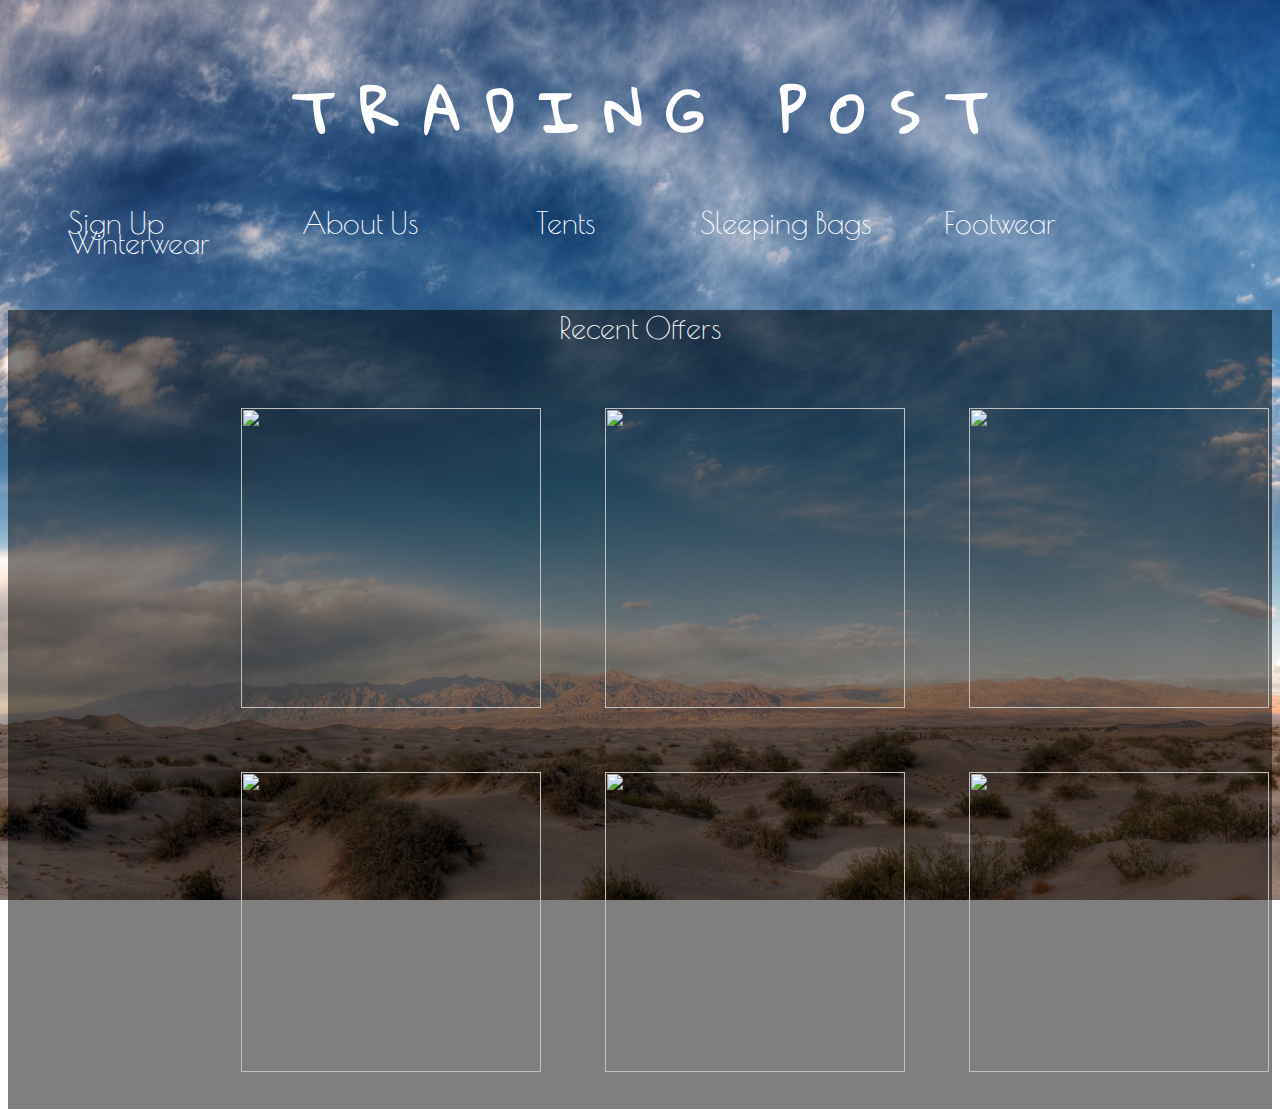
==== index.html @ ed456e96 "Commit from terminal" ====
<!DOCTYPE html>
<html>
<head>
<link rel="stylesheet" type="text/css" href="stylesheet.css">
<script src="https://ajax.googleapis.com/ajax/libs/jquery/1.12.2/jquery.min.js"></script>
<script type='text/javascript' src='script.js'></script>
<link href='https://fonts.googleapis.com/css?family=Gloria+Hallelujah|Poiret+One' rel='stylesheet' type='text/css'>
</head>

<title>Trading Post</title>


<h3>T R A D I N G &nbsp P O S T</h3>

<body>
<div class="button">Sign Up</div>
<div class="button">About Us</div>
<div class="button">Tents</div>
<div class="button sleeping">Sleeping Bags</div>
<div class="button">Footwear</div>
<div class="button">Winterwear</div>
<div id="filter">
	<p style="color: white; font-size: 30px; font-family: 'Poiret One'; text-align: center;">Recent Offers</p> 
	<table>
		<tr>
			<td><img src="https://s-media-cache-ak0.pinimg.com/736x/cb/b8/91/cbb891b4999e63661aafdf3c5c7bfeb4.jpg"/></td>
			<td><img src="http://i1.adis.ws/i/jpl/bl_113133_a"/></td>
			<td><img src="https://productimages.camping-gear-outlet.com/e5/62379.jpg"/><td>
		</tr>
		<tr>			
			<td><img src="https://www.hammockbliss.com/files/home-slideshow/05.jpg"/></td>
			<td><img src="https://productimages.camping-gear-outlet.com/e5/62379.jpg"/></td>
			<td><img src="https://s-media-cache-ak0.pinimg.com/736x/cb/b8/91/cbb891b4999e63661aafdf3c5c7bfeb4.jpg"/></td>
		</tr>
		<tr>
			<td></td>
			<td></td>
			<td></td>
		</tr>

</div>


</body>

</html>
---- stylesheet.css ----
html { 
  background: url(images/photo.jpg) no-repeat center center fixed; 
  -webkit-background-size: cover;
  -moz-background-size: cover;
  -o-background-size: cover;
  background-size: cover;
}

h3	{
	font-size: 55px;
	color: white;
	font-family: 'Gloria Hallelujah', cursive;
	text-align: center;
	position: center;
}

#description 	{
	color: white;
	font-family: cursive;
	font-size: 18px;
	text-align: center;
}


.button	{
	display: inline-block;
	position: center;
	font-family: 'Poiret One', cursive;
	color: white;
	font-size: 30px;
	width: 170px;
	margin-left: 60px;
	margin-top: -50px;
}

.sleeping	{
	width: 180px;
	margin-left: -10px;
}


#filter	{
	width: 100%;
	height: 100%;
	background: rgba(0,0,0,0.5);
	margin-top: 50px;
}

#signup	{
	width: 100%;
	height: 500px
	background-color: red;
}

.active	{
	color: #00ff99;
}

ul > li {
	font-size: 20px;
	font-family: 'Poiret One';
	color: white;
	padding-top: 20px;
}

table {
	 margin-left: 200px;
}

img {
	width: 300px;
	height: 300px;
	padding: 30px;
}
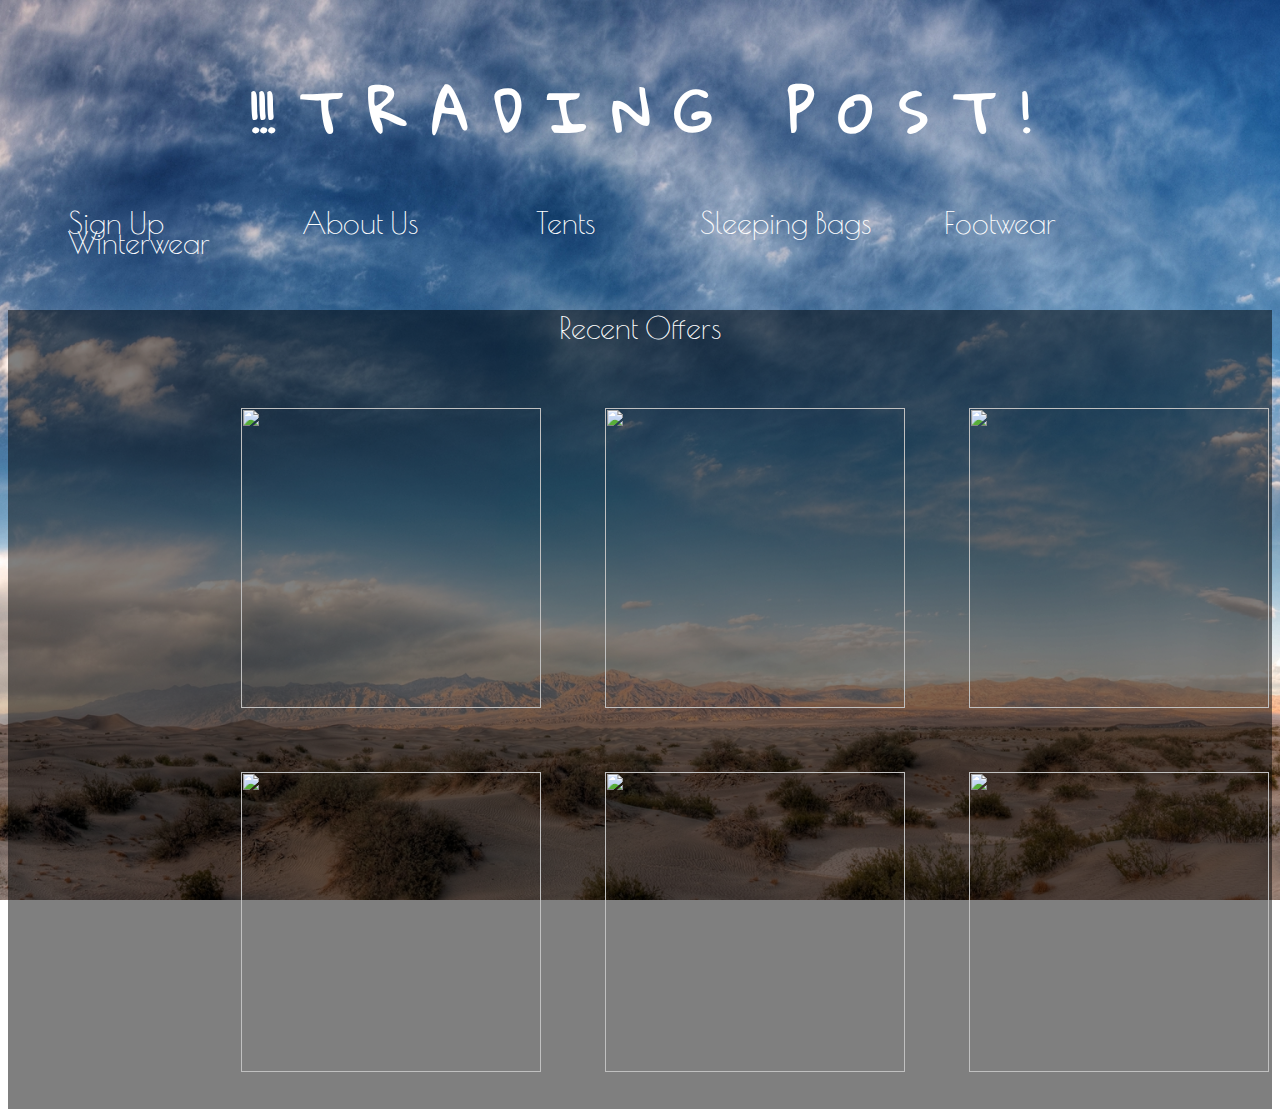
==== commit 09447389: "Test update" ====
--- a/index.html
+++ b/index.html
@@ -10,7 +10,7 @@
 <title>Trading Post</title>
 
 
-<h3>T R A D I N G &nbsp P O S T</h3>
+<h3>!!! T R A D I N G &nbsp P O S T !</h3>
 
 <body>
 <div class="button">Sign Up</div>
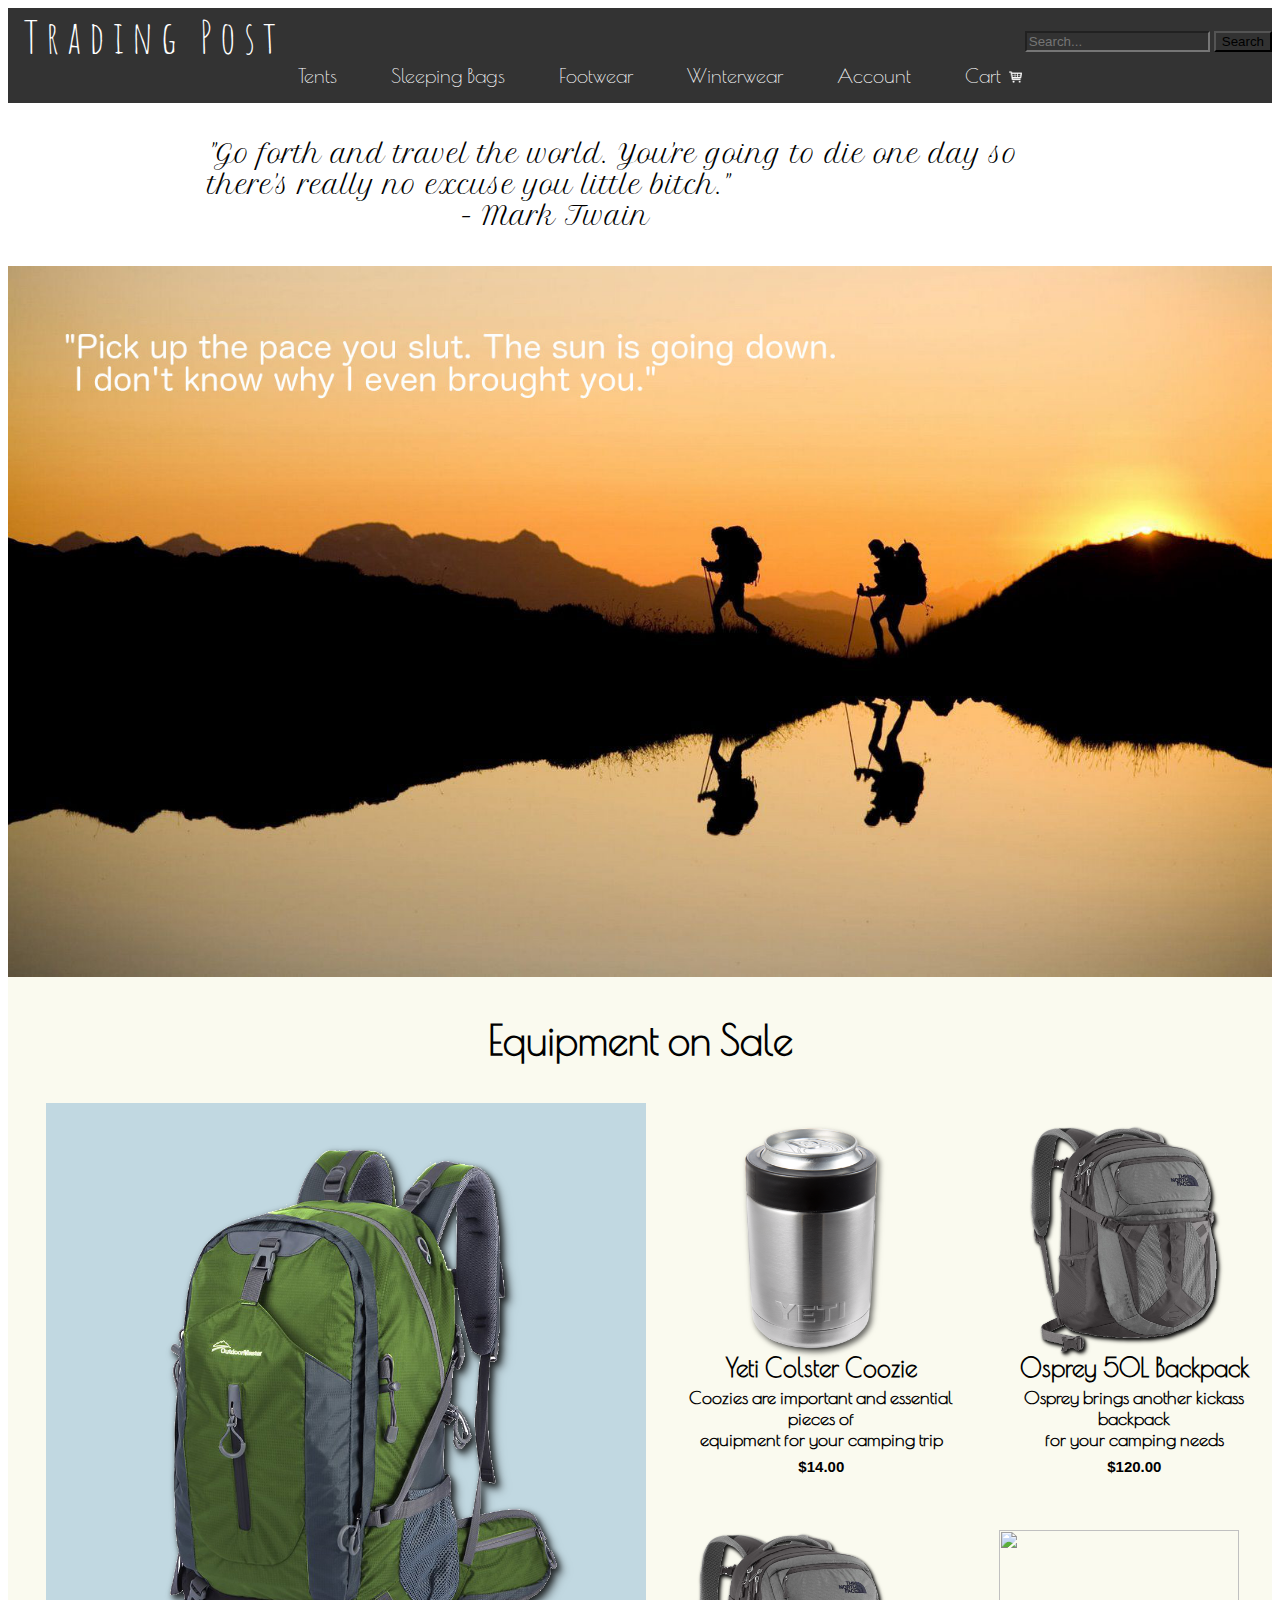
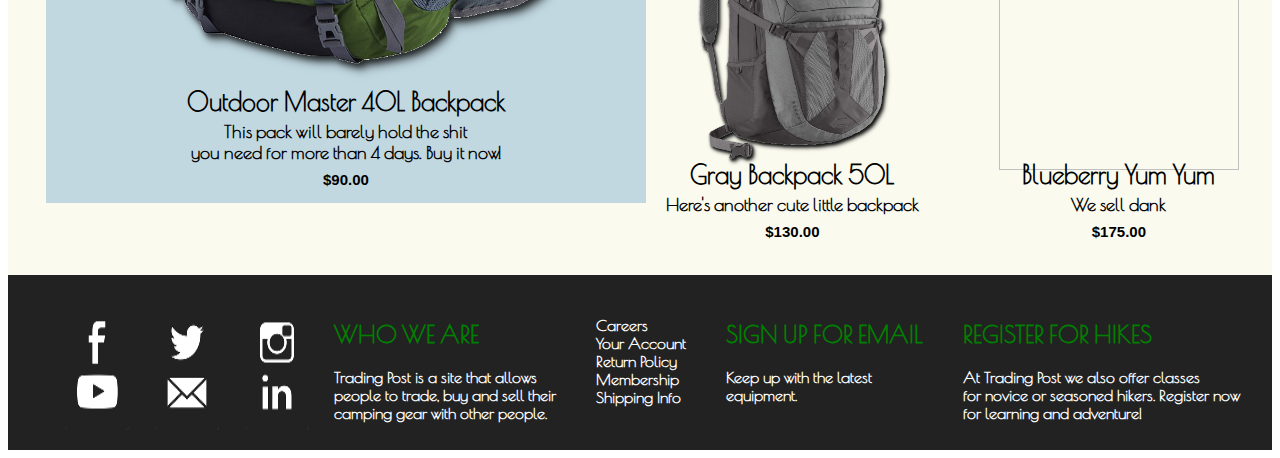
==== commit 04b6ae19: "wtf UPDATE" ====
--- a/index.html
+++ b/index.html
@@ -1,46 +1,153 @@
 <!DOCTYPE html>
 <html>
 <head>
-<link rel="stylesheet" type="text/css" href="stylesheet.css">
+<link rel="stylesheet" type="text/css" href="stylesheetTEST.css">
 <script src="https://ajax.googleapis.com/ajax/libs/jquery/1.12.2/jquery.min.js"></script>
 <script type='text/javascript' src='script.js'></script>
-<link href='https://fonts.googleapis.com/css?family=Gloria+Hallelujah|Poiret+One' rel='stylesheet' type='text/css'>
+<link href='https://fonts.googleapis.com/css?family=Amatic+SC|Poiret+One|Petit+Formal+Script' rel='stylesheet' type='text/css'>
+
+<link rel="stylesheet" type="text/css" href="slick/slick.css"/>
+<link rel="stylesheet" type="text/css" href="slick/slick-theme.css"/>
+				
+
+<title>The Trading Post</title>
 </head>
 
-<title>Trading Post</title>
+<body>
 
+<!--Navigation Bar and Logo-->
 
-<h3>!!! T R A D I N G &nbsp P O S T !</h3>
+<div class = navigationBar>
+<div>
+	<p id="logo">&nbsp T r a d i n g &nbsp P o s t</p>
+</div>
+<div>
+<form class="search">
+	<input type="text" placeholder="Search..." required>
+	<input type="button" value="Search">
+</form>
+</div>
 
-<body>
-<div class="button">Sign Up</div>
-<div class="button">About Us</div>
-<div class="button">Tents</div>
-<div class="button sleeping">Sleeping Bags</div>
-<div class="button">Footwear</div>
-<div class="button">Winterwear</div>
-<div id="filter">
-	<p style="color: white; font-size: 30px; font-family: 'Poiret One'; text-align: center;">Recent Offers</p> 
-	<table>
-		<tr>
-			<td><img src="https://s-media-cache-ak0.pinimg.com/736x/cb/b8/91/cbb891b4999e63661aafdf3c5c7bfeb4.jpg"/></td>
-			<td><img src="http://i1.adis.ws/i/jpl/bl_113133_a"/></td>
-			<td><img src="https://productimages.camping-gear-outlet.com/e5/62379.jpg"/><td>
-		</tr>
-		<tr>			
-			<td><img src="https://www.hammockbliss.com/files/home-slideshow/05.jpg"/></td>
-			<td><img src="https://productimages.camping-gear-outlet.com/e5/62379.jpg"/></td>
-			<td><img src="https://s-media-cache-ak0.pinimg.com/736x/cb/b8/91/cbb891b4999e63661aafdf3c5c7bfeb4.jpg"/></td>
-		</tr>
-		<tr>
-			<td></td>
-			<td></td>
-			<td></td>
-		</tr>
-
+<div>
+	<ul class="navLinks">
+		<li>Tents</li>
+		<li>Sleeping Bags</li>
+		<li>Footwear</li>
+		<li>Winterwear</li>
+		<li>Account</li>
+		<li>Cart &nbsp<img class="cart" src="cart.png"></li>
+	</ul>
+</div>
 </div>
 
 
+<!-- Corny Quote -->
+
+<div class="quoteDiv">
+<p id="quote">"Go forth and travel the world. You're going to die one day so there's really no excuse you little bitch." <br /> &nbsp &nbsp &nbsp &nbsp &nbsp &nbsp &nbsp &nbsp &nbsp &nbsp &nbsp &nbsp &nbsp &nbsp   - Mark Twain</p>
+</div>
+
+
+
+<div class="widePic">
+		<img src="hiking.jpg">
+		<img src="camping.jpg">
+</div>
+
+
+<script type="text/javascript" src="//code.jquery.com/jquery-1.11.0.min.js"></script>
+<script type="text/javascript" src="//code.jquery.com/jquery-migrate-1.2.1.min.js"></script>
+
+<script type="text/javascript" src="slick/slick.min.js"></script>
+
+<!--For Sale-->
+
+<div class="packsSale">
+<p class="packsTitle"><strong><strong>Equipment on Sale</strong></p>
+	<div>
+		<div class="specSale product">
+			<img src="backpack.png">
+			<p class="titleProd">Outdoor Master 40L Backpack</p>
+			<p class="desc">This pack will barely hold the shit <br/> you need for more than 4 days. Buy it now!</p>
+			<p class="price">$90.00</p>
+		</div>
+		<div class="row">
+		<div class="regProd">
+			<div class="product">
+			<img class="item" src="can.png">
+			<p class="titleProd">Yeti Colster Coozie</p>
+			<p class="desc">Coozies are important and essential pieces of<br/> equipment for your camping trip</p>
+			<p class="price">$14.00</p>	
+			</div>
+
+			<div class="product">	
+			<img class="item" src="backpack2.png">
+			<p class="titleProd">Osprey 50L Backpack</p>
+			<p class="desc">Osprey brings another kickass backpack <br/> for your camping needs</p>
+			<p class="price"> $120.00</p>
+			</div>
+		</div>
+	</div>
+
+	<div class="saleItems row2">
+		<div class="product">
+			<img class="item" src="backpack2.png">
+			<p class="titleProd"> Gray Backpack 50L </p>
+			<p class="desc">Here's another cute little backpack</p>
+			<p class="price"> $130.00 </p>
+		</div>
+		<div class="weed product">
+			<img class="item" src="http://67.media.tumblr.com/83a9d4e853d33ceba3f41f8a24895aba/tumblr_mk6bvgBvgM1s5jjtzo1_500.png">
+			<p class="titleProd">Blueberry Yum Yum</p>
+			<p class="desc">We sell dank</p>
+			<p class="price">$175.00</p>
+		</div>
+
+	</div>
+</div>
+
+<!--Information-->
+
+<div class="footer">
+	<div class="centeredFooter">
+		<div class="row1Footer">
+			<div class="socialMedia">
+				<img class="icon" src="icons.png">
+			</div>
+			<div class="who">
+				<h2>WHO WE ARE</h2>
+				<p>Trading Post is a site that allows<br/> people to trade, buy and sell their <br/> camping gear with other people.</p>
+			</div>
+			<div class="misc">
+				<ul>
+					<li>Careers</li>
+					<li>Your Account</li>
+					<li>Return Policy</li>
+					<li>Membership</li>
+					<li>Shipping Info</li>
+				</ul>
+			</div>
+			<div class="mail">
+				<h2>SIGN UP FOR EMAIL</h2>
+				<p>Keep up with the latest<br/> equipment.</p>
+			</div>
+			<div class="hikes">
+				<h2>REGISTER FOR HIKES</h2>
+				<p>At Trading Post we also offer classes<br/> for novice or seasoned hikers. Register now<br/> for learning and adventure!</p>
+			</div>
+
+
+		</div>
+
+
+	</div>
+</div>
+
+
+
+
+
 </body>
+</html>
 
-</html>+
--- a/stylesheetTEST.css
+++ b/stylesheetTEST.css
@@ -0,0 +1,264 @@
+.navigationBar {
+	background-color: #333;
+}
+
+#logo {
+	font-family: 'Amatic SC', cursive;
+	color: white;
+	margin: 0;
+	font-size: 45px;
+	display: inline-block;
+	overflow: hidden;
+}
+
+
+form {
+	display: inline-block;
+	overflow: none;
+	float: right;
+	background: rgba(50, 50, 50, 0.5);
+	margin-top: -3%;
+}
+
+form input{
+		background: rgba(50, 50, 50, 0.5);
+}
+
+.navLinks {
+	text-align: center;
+	display: inline-block;
+	overflow: none;
+	margin-top: -2%
+}
+
+
+.activeNav {
+	color: green;
+}
+
+.activeProd {
+	text-decoration: underline;
+	color: green;
+}
+
+.navLinks li {
+	font-family: 'Poiret One', cursive;
+	color: white;
+	list-style: none;
+	display: inline;
+	padding: 25px;
+	font-size: 20px;
+	position: center;
+}
+
+.navLinks li:hover {
+	color: #c0dd8d;
+}
+
+.cart {
+	width: 1%;
+	height: 1%;
+}
+
+#quote {
+	font-family: 'Petit Formal Script', cursive;
+	font-size: 25px;
+	padding: 10px;
+	margin-left: 15%;
+	margin-right: 15%;
+}
+
+img {
+	width: 100%;
+	height: 100%;
+}
+
+.bgSlide {
+	display: block;
+	background: #333;
+	height: 520px;
+	width: 100%;
+}
+
+.slideshow { 
+	background: transparent;
+ 	width: 700px;
+ 	height: 500px;
+ 	margin: auto;
+ 	padding-top: 10px;
+ 	padding-bottom: 10px;
+ 	z-index: 0;
+}
+
+
+.widePic img {
+	position: relative;
+	height: 70%;
+	width: 100%;
+}
+
+
+span {
+	position:absolute;
+    top:0px;
+    left:0px;
+    color:#c30;
+    font-size:2em;
+}
+
+.packsSale {
+	background-color: #fafaef;
+	overflow: auto;
+}
+
+.packsTitle {
+	color: black;
+	font-family: 'Poiret One', cursive;
+	font-size: 40px;
+	text-align: center;
+
+}
+
+.row1 {
+	display: flex;
+	margin-left:  20px;
+}
+.row2 {
+	display: flex;
+	padding: 20px;
+}
+
+.weed {
+	margin-left: 80px;
+}
+
+.specSale {
+	float: left;
+	margin-left: 3%;
+	background-color: #c1d8e1;
+}
+
+.specSale img {
+	width: 600px;
+	height: 600px;
+}
+
+.item{
+	width: 240px;
+	height: 240px;
+	padding-top: 20px;
+	padding-bottom: 10px;
+	display: block;
+	margin-left: auto;
+	margin-right: auto;
+}
+
+.regProd {
+	display: flex;
+}
+
+.regProd p{
+	text-align: center;
+	padding-left: 20px;
+}
+
+.titleProd {
+	font-family: 'Poiret One', cursive;
+	font-size: 25px;
+	color: black;
+	text-align: center;
+	margin-top: -20px;
+}
+
+.titleProd: hover {
+	text-decoration: underline;
+}
+
+.price {
+	color: black;
+	font-family: arial;
+	font-size: 15px;
+	text-align: center;
+	margin-top: -10px;
+}
+
+.desc {
+	font-family: 'Poiret One', cursive;
+	font-size: 18px;
+	color: black;
+	text-align: center;
+	margin-top: -20px;
+}
+
+.footer {
+	width: 100%;
+	height: 175px;
+	background-color: #222;
+	position: relative;
+}
+
+.centeredFooter {
+	margin: auto;
+	top: 25px;
+	width: 95%;
+	height: 160px;
+	position: relative;
+}
+
+.icon {
+	width: 100%;
+	height: 100%;
+}
+
+.row1Footer {
+	display: flex;
+}
+
+.who h2 {
+	color: green;
+	font-family: 'Poiret One', cursive;
+}
+
+.who p {
+	color: white;
+	font-family: 'Poiret One', cursive;
+}
+
+.misc li {
+	color: white;
+	font-family: 'Poiret One', cursive;
+	list-style: none;
+}
+
+.misc li:hover {
+	color: #c0dd8d;
+}
+
+.mail {
+	padding-left: 40px;
+	padding-right: 20px;
+}
+
+.mail h2 {
+	color: green;
+	font-family: 'Poiret One', cursive;
+}
+
+.mail p {
+	color: white;
+	font-family: 'Poiret One', cursive;
+}
+
+.hikes {
+	padding-left: 20px;
+}
+
+.hikes h2 {
+	color: green;
+	font-family: 'Poiret One', cursive;
+}
+
+.hikes p {
+	color: white;
+	font-family: 'Poiret One', cursive;
+}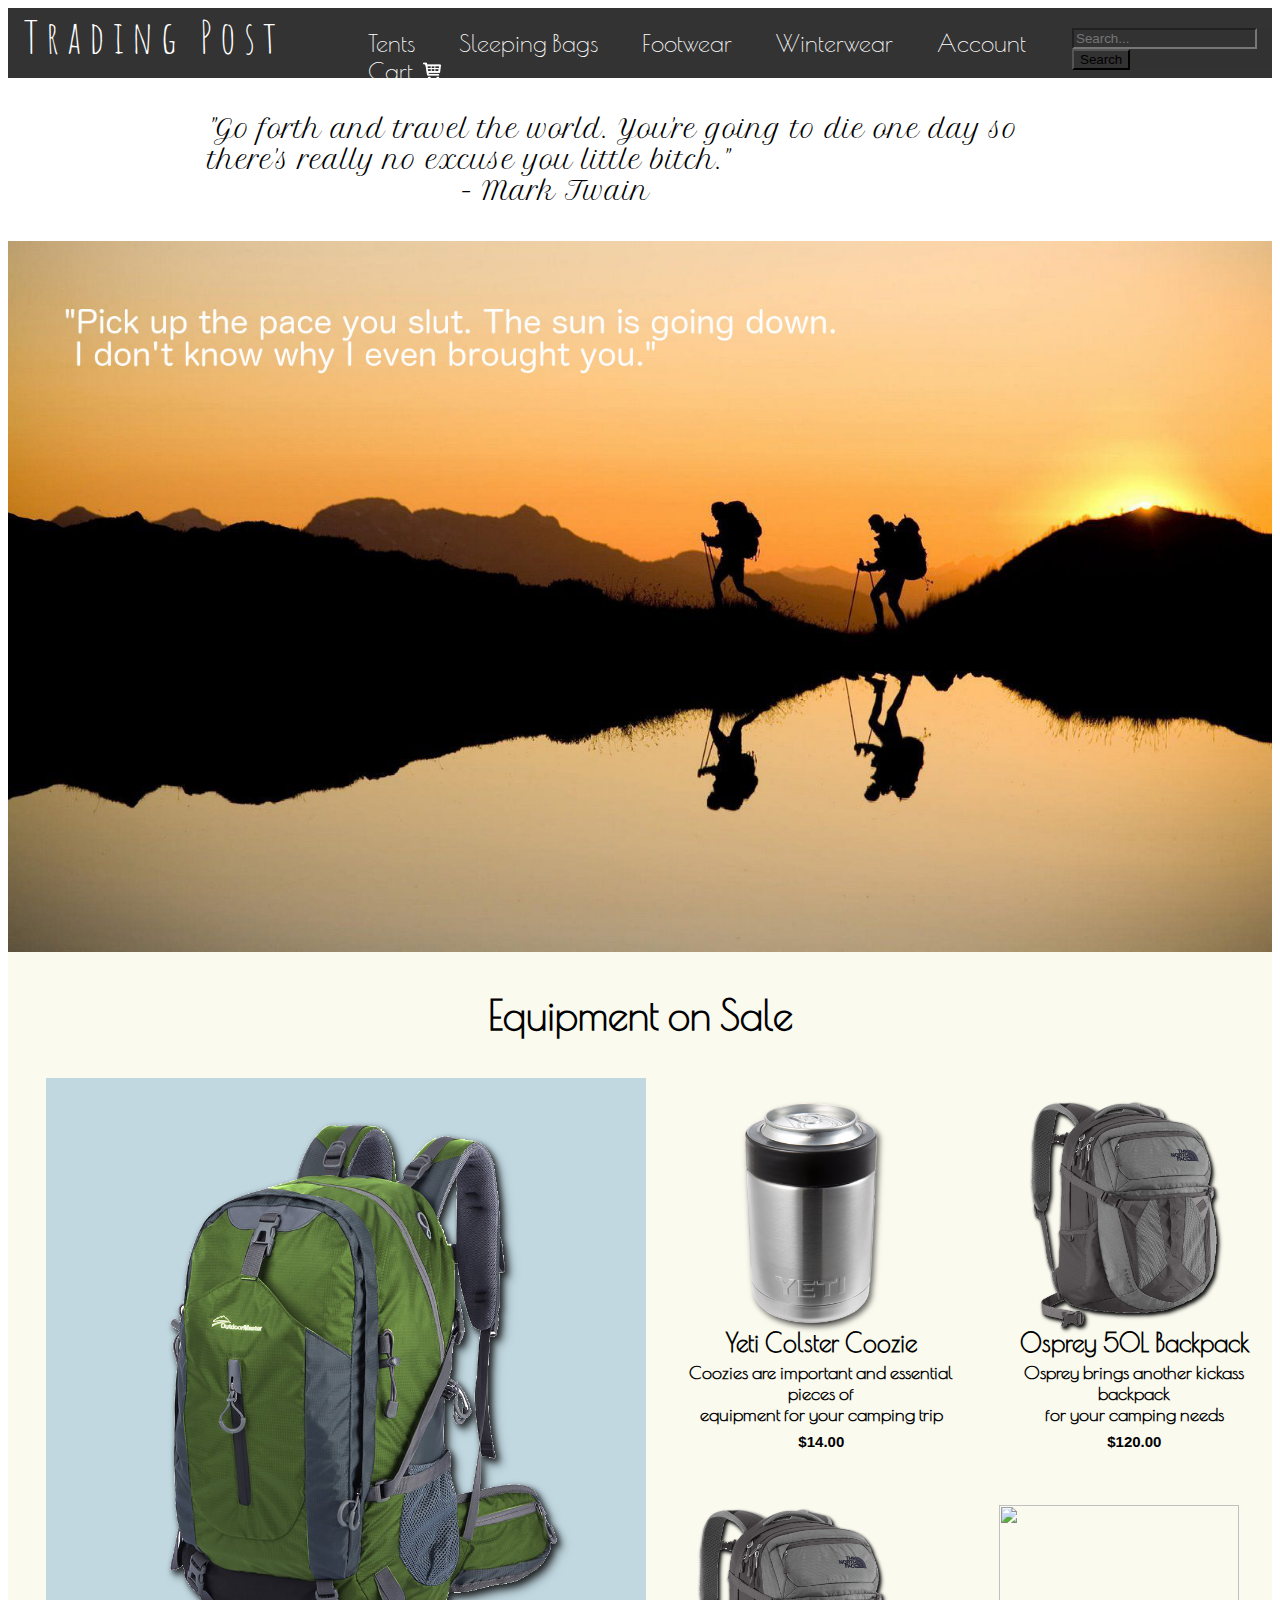
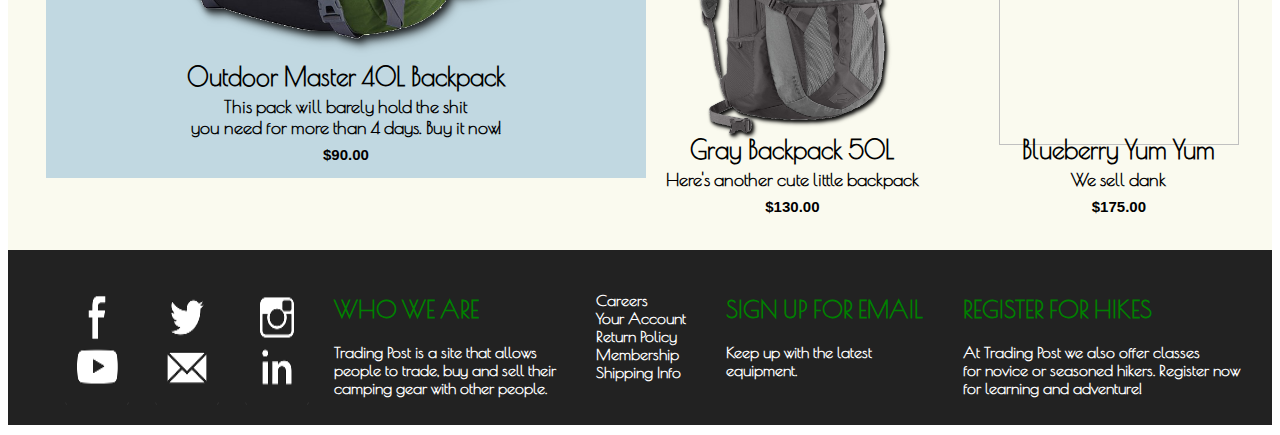
==== commit 0a614a25: "Test w/ Links" ====
--- a/index.html
+++ b/index.html
@@ -1,7 +1,7 @@
 <!DOCTYPE html>
 <html>
 <head>
-<link rel="stylesheet" type="text/css" href="stylesheetTEST.css">
+<link rel="stylesheet" type="text/css" href="stylesheet.css">
 <script src="https://ajax.googleapis.com/ajax/libs/jquery/1.12.2/jquery.min.js"></script>
 <script type='text/javascript' src='script.js'></script>
 <link href='https://fonts.googleapis.com/css?family=Amatic+SC|Poiret+One|Petit+Formal+Script' rel='stylesheet' type='text/css'>
@@ -18,26 +18,27 @@
 <!--Navigation Bar and Logo-->
 
 <div class = navigationBar>
-<div>
-	<p id="logo">&nbsp T r a d i n g &nbsp P o s t</p>
-</div>
-<div>
-<form class="search">
-	<input type="text" placeholder="Search..." required>
-	<input type="button" value="Search">
-</form>
-</div>
+	<div>
+		<p id="logo">&nbsp T r a d i n g &nbsp P o s t</p>
+	</div>
 
-<div>
-	<ul class="navLinks">
-		<li>Tents</li>
-		<li>Sleeping Bags</li>
-		<li>Footwear</li>
-		<li>Winterwear</li>
-		<li>Account</li>
-		<li>Cart &nbsp<img class="cart" src="cart.png"></li>
-	</ul>
-</div>
+	<div>
+		<ul class="navLinks">
+			<li a href="newPage.html">Tents</li>
+			<li>Sleeping Bags</li>
+			<li>Footwear</li>
+			<li>Winterwear</li>
+			<li>Account</li>
+			<li>Cart &nbsp<img class="cart" src="cart.png"></li>
+		</ul>
+	</div>
+
+	<div>
+	<form class="search">
+		<input type="text" placeholder="Search..." required>
+		<input type="button" value="Search">
+	</form>
+	</div>
 </div>
 
 
@@ -47,7 +48,7 @@
 <p id="quote">"Go forth and travel the world. You're going to die one day so there's really no excuse you little bitch." <br /> &nbsp &nbsp &nbsp &nbsp &nbsp &nbsp &nbsp &nbsp &nbsp &nbsp &nbsp &nbsp &nbsp &nbsp   - Mark Twain</p>
 </div>
 
-
+<!--Carousel-->
 
 <div class="widePic">
 		<img src="hiking.jpg">
@@ -57,54 +58,58 @@
 
 <script type="text/javascript" src="//code.jquery.com/jquery-1.11.0.min.js"></script>
 <script type="text/javascript" src="//code.jquery.com/jquery-migrate-1.2.1.min.js"></script>
-
 <script type="text/javascript" src="slick/slick.min.js"></script>
 
 <!--For Sale-->
 
 <div class="packsSale">
-<p class="packsTitle"><strong><strong>Equipment on Sale</strong></p>
-	<div>
-		<div class="specSale product">
-			<img src="backpack.png">
-			<p class="titleProd">Outdoor Master 40L Backpack</p>
-			<p class="desc">This pack will barely hold the shit <br/> you need for more than 4 days. Buy it now!</p>
-			<p class="price">$90.00</p>
-		</div>
-		<div class="row">
-		<div class="regProd">
-			<div class="product">
-			<img class="item" src="can.png">
-			<p class="titleProd">Yeti Colster Coozie</p>
-			<p class="desc">Coozies are important and essential pieces of<br/> equipment for your camping trip</p>
-			<p class="price">$14.00</p>	
+	<p class="packsTitle"><strong><strong>Equipment on Sale</strong></p>
+		<div>
+			<div class="specSale product">
+				<img src="backpack.png">
+				<p class="titleProd">Outdoor Master 40L Backpack</p>
+				<p class="desc">This pack will barely hold the shit <br/> you need for more than 4 days. Buy it now!</p>
+				<p class="price">$90.00</p>
+			</div>
+			<div class="row">
+				<div class="regProd">
+					<div class="product">
+					<img class="item" src="can.png">
+					<p class="titleProd">Yeti Colster Coozie</p>
+					<p class="desc">Coozies are important and essential pieces of<br/> equipment for your camping trip</p>
+					<p class="price">$14.00</p>	
+					</div>
+
+					<div class="product">	
+					<img class="item" src="backpack2.png">
+					<p class="titleProd">Osprey 50L Backpack</p>
+					<p class="desc">Osprey brings another kickass backpack <br/> for your camping needs</p>
+					<p class="price"> $120.00</p>
+					</div>
+				</div>
 			</div>
 
-			<div class="product">	
-			<img class="item" src="backpack2.png">
-			<p class="titleProd">Osprey 50L Backpack</p>
-			<p class="desc">Osprey brings another kickass backpack <br/> for your camping needs</p>
-			<p class="price"> $120.00</p>
+		<div class="saleItems row2">
+			<div class="product">
+				<img class="item" src="backpack2.png">
+				<p class="titleProd"> Gray Backpack 50L </p>
+				<p class="desc">Here's another cute little backpack</p>
+				<p class="price"> $130.00 </p>
 			</div>
+			<div class="weed product">
+				<img class="item" src="http://67.media.tumblr.com/83a9d4e853d33ceba3f41f8a24895aba/tumblr_mk6bvgBvgM1s5jjtzo1_500.png">
+				<p class="titleProd">Blueberry Yum Yum</p>
+				<p class="desc">We sell dank</p>
+				<p class="price">$175.00</p>
+			</div>
+
 		</div>
 	</div>
+</div>
 
-	<div class="saleItems row2">
-		<div class="product">
-			<img class="item" src="backpack2.png">
-			<p class="titleProd"> Gray Backpack 50L </p>
-			<p class="desc">Here's another cute little backpack</p>
-			<p class="price"> $130.00 </p>
-		</div>
-		<div class="weed product">
-			<img class="item" src="http://67.media.tumblr.com/83a9d4e853d33ceba3f41f8a24895aba/tumblr_mk6bvgBvgM1s5jjtzo1_500.png">
-			<p class="titleProd">Blueberry Yum Yum</p>
-			<p class="desc">We sell dank</p>
-			<p class="price">$175.00</p>
-		</div>
 
-	</div>
-</div>
+
+
 
 <!--Information-->
 
--- a/stylesheet.css
+++ b/stylesheet.css
@@ -0,0 +1,261 @@
+.navigationBar {
+	background-color: #333;
+	display: flex;
+	height: 70px;
+}
+
+#logo {
+	font-family: 'Amatic SC', cursive;
+	color: white;
+	font-size: 45px;
+	width: 300px;
+	margin-top: 0px;
+}
+
+
+form {
+	display: inline-block;
+	overflow: none;
+	float: right;
+	background: rgba(50, 50, 50, 0.5);
+	margin-top: 20px;
+	width: 200px;
+}
+
+form input{
+		background: rgba(50, 50, 50, 0.5);
+}
+
+.navLinks {
+
+	overflow: none;
+	position: relative;
+	top: 5px;
+
+}
+
+.activeProd {
+	text-decoration: underline;
+	color: green;
+}
+
+.navLinks li {
+	font-family: 'Poiret One', cursive;
+	color: white;
+	list-style: none;
+	display: inline;
+	padding: 20px;
+	font-size: 24px;
+}
+
+.navLinks li:hover {
+	color: #c0dd8d;
+}
+
+.cart {
+	width: 2.5%;
+	height: 2.5%;
+}
+
+#quote {
+	font-family: 'Petit Formal Script', cursive;
+	font-size: 25px;
+	padding: 10px;
+	margin-left: 15%;
+	margin-right: 15%;
+}
+
+img {
+	width: 100%;
+	height: 100%;
+}
+
+.bgSlide {
+	display: block;
+	background: #333;
+	height: 520px;
+	width: 100%;
+}
+
+.slideshow { 
+	background: transparent;
+ 	width: 700px;
+ 	height: 500px;
+ 	margin: auto;
+ 	padding-top: 10px;
+ 	padding-bottom: 10px;
+ 	z-index: 0;
+}
+
+
+.widePic img {
+	position: relative;
+	height: 70%;
+	width: 100%;
+}
+
+
+span {
+	position:absolute;
+    top:0px;
+    left:0px;
+    color:#c30;
+    font-size:2em;
+}
+
+.packsSale {
+	background-color: #fafaef;
+	overflow: auto;
+}
+
+.packsTitle {
+	color: black;
+	font-family: 'Poiret One', cursive;
+	font-size: 40px;
+	text-align: center;
+
+}
+
+.row1 {
+	display: flex;
+	margin-left:  20px;
+}
+.row2 {
+	display: flex;
+	padding: 20px;
+}
+
+.weed {
+	margin-left: 80px;
+}
+
+.specSale {
+	float: left;
+	margin-left: 3%;
+	background-color: #c1d8e1;
+}
+
+.specSale img {
+	width: 600px;
+	height: 600px;
+}
+
+.item{
+	width: 240px;
+	height: 240px;
+	padding-top: 20px;
+	padding-bottom: 10px;
+	display: block;
+	margin-left: auto;
+	margin-right: auto;
+}
+
+.regProd {
+	display: flex;
+}
+
+.regProd p{
+	text-align: center;
+	padding-left: 20px;
+}
+
+.titleProd {
+	font-family: 'Poiret One', cursive;
+	font-size: 25px;
+	color: black;
+	text-align: center;
+	margin-top: -20px;
+}
+
+.titleProd: hover {
+	text-decoration: underline;
+}
+
+.price {
+	color: black;
+	font-family: arial;
+	font-size: 15px;
+	text-align: center;
+	margin-top: -10px;
+}
+
+.desc {
+	font-family: 'Poiret One', cursive;
+	font-size: 18px;
+	color: black;
+	text-align: center;
+	margin-top: -20px;
+}
+
+.footer {
+	width: 100%;
+	height: 175px;
+	background-color: #222;
+	position: relative;
+}
+
+.centeredFooter {
+	margin: auto;
+	top: 25px;
+	width: 95%;
+	height: 160px;
+	position: relative;
+}
+
+.icon {
+	width: 100%;
+	height: 100%;
+}
+
+.row1Footer {
+	display: flex;
+}
+
+.who h2 {
+	color: green;
+	font-family: 'Poiret One', cursive;
+}
+
+.who p {
+	color: white;
+	font-family: 'Poiret One', cursive;
+}
+
+.misc li {
+	color: white;
+	font-family: 'Poiret One', cursive;
+	list-style: none;
+}
+
+.misc li:hover {
+	color: #c0dd8d;
+}
+
+.mail {
+	padding-left: 40px;
+	padding-right: 20px;
+}
+
+.mail h2 {
+	color: green;
+	font-family: 'Poiret One', cursive;
+}
+
+.mail p {
+	color: white;
+	font-family: 'Poiret One', cursive;
+}
+
+.hikes {
+	padding-left: 20px;
+}
+
+.hikes h2 {
+	color: green;
+	font-family: 'Poiret One', cursive;
+}
+
+.hikes p {
+	color: white;
+	font-family: 'Poiret One', cursive;
+}